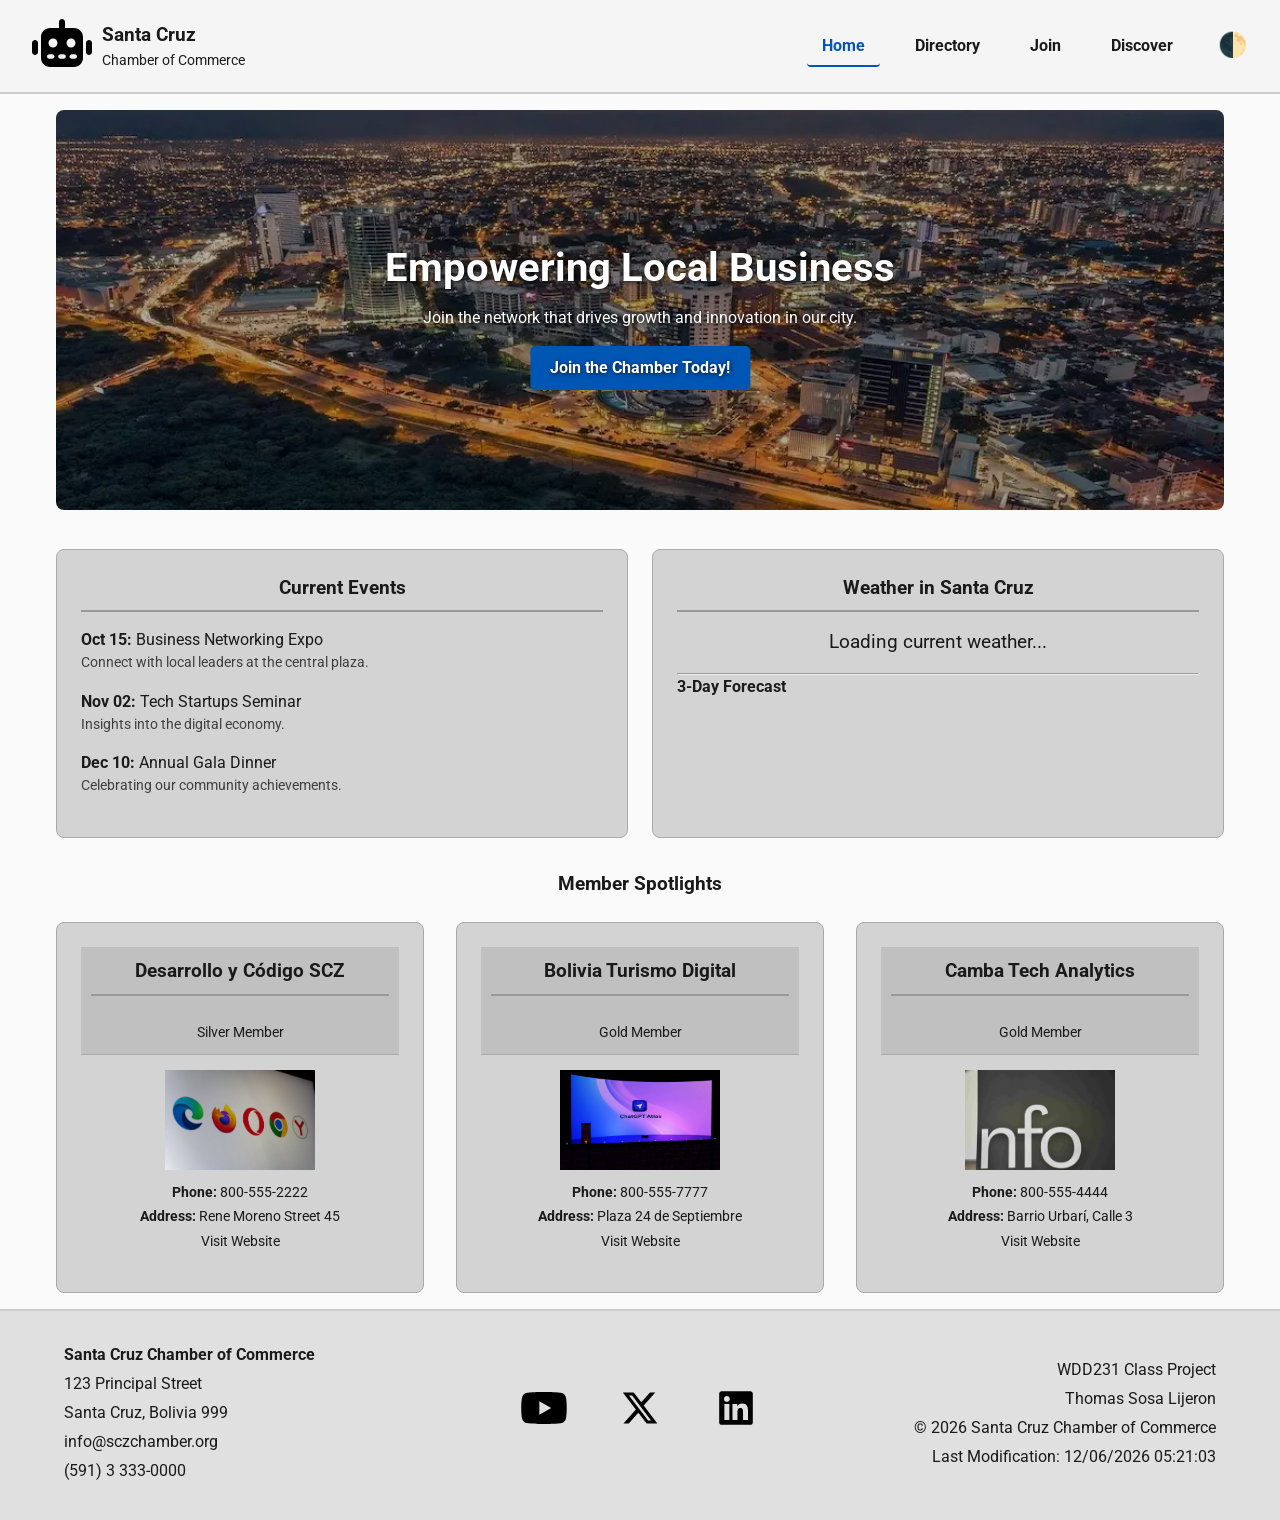
==== chamber/index.html @ 019683da "save" ====
<!DOCTYPE html>
<html lang="en">

<head>
    <meta charset="UTF-8">
    <meta name="viewport" content="width=device-width, initial-scale=1.0">
    <title>Home | Santa Cruz Chamber of Commerce</title>
    <meta name="description"
        content="Welcome to the Santa Cruz Chamber of Commerce. Discover local businesses, join our community, and stay updated with local events and weather.">
    <meta name="author" content="Thomas Sosa Lijeron">
    <meta property="og:title" content="Home - Santa Cruz Chamber of Commerce">
    <meta property="og:type" content="website">
    <meta property="og:image" content="https://sosath.github.io/chamber/images/og-home.webp">
    <meta property="og:url" content="https://sosath.github.io/chamber/index.html">
    <meta property="og:description"
        content="Join the Santa Cruz Chamber of Commerce to connect, grow, and succeed in our local business community.">
    <link rel="icon" href="images/favicon.ico" type="image/x-icon">
    <link rel="preconnect" href="https://fonts.googleapis.com">
    <link rel="preconnect" href="https://fonts.gstatic.com" crossorigin>
    <link href="https://fonts.googleapis.com/css2?family=Roboto:wght@400;700&display=swap" rel="stylesheet">
    <link rel="stylesheet" href="styles/normalize.css">
    <link rel="stylesheet" href="styles/small.css">
    <link rel="stylesheet" href="styles/larger.css">

    <script src="scripts/home.js" defer></script>
    <script src="scripts/directory.js" defer></script>
</head>

<body>
    <header>
        <div class="header-container">
            <div class="logo-container">
                <img src="images/logo.svg" alt="Chamber Logo" width="60" height="60">
                <div class="site-title">
                    <h1>Santa Cruz</h1>
                    <p>Chamber of Commerce</p>
                </div>
            </div>

            <div class="nav-controls-container">
                <nav id="primary-nav" class="desktop-nav">
                    <ul>
                        <li><a href="index.html" class="active">Home</a></li>
                        <li><a href="directory.html">Directory</a></li>
                        <li><a href="join.html">Join</a></li>
                        <li><a href="discover.html">Discover</a></li>
                    </ul>
                </nav>
                <div class="header-controls">
                    <button id="dark-mode-btn" aria-label="Toggle Dark Mode">🌓</button>
                    <button id="menu-btn" aria-label="Open menu">☰</button>
                </div>
            </div>
        </div>

        <nav id="mobile-nav" class="mobile-nav">
            <ul>
                <li><a href="index.html" class="active">Home</a></li>
                <li><a href="directory.html">Directory</a></li>
                <li><a href="join.html">Join</a></li>
                <li><a href="discover.html">Discover</a></li>
            </ul>
        </nav>
    </header>

    <main class="home-main">
        <section class="hero">
            <picture>
                <source media="(min-width: 768px)" srcset="images/hero-large.webp">
                <img src="images/hero-small.webp" alt="Santa Cruz Business District" width="100%" height="auto">
            </picture>
            <div class="hero-content">
                <h2>Empowering Local Business</h2>
                <p>Join the network that drives growth and innovation in our city.</p>
                <a href="join.html" class="cta-button">Join the Chamber Today!</a>
            </div>
        </section>

        <div class="home-grid">
            <section class="events-card card">
                <h3>Current Events</h3>
                <ul class="event-list">
                    <li>
                        <strong>Oct 15:</strong> Business Networking Expo
                        <p>Connect with local leaders at the central plaza.</p>
                    </li>
                    <li>
                        <strong>Nov 02:</strong> Tech Startups Seminar
                        <p>Insights into the digital economy.</p>
                    </li>
                    <li>
                        <strong>Dec 10:</strong> Annual Gala Dinner
                        <p>Celebrating our community achievements.</p>
                    </li>
                </ul>
            </section>

            <section class="weather-card card">
                <h3>Weather in Santa Cruz</h3>
                <div id="current-weather" class="weather-current">
                    <p>Loading current weather...</p>
                </div>
                <hr>
                <h4>3-Day Forecast</h4>
                <div id="weather-forecast" class="weather-forecast">
                </div>
            </section>
        </div>

        <section class="spotlights-section">
            <h3>Member Spotlights</h3>
            <div id="spotlights-container" class="spotlights-grid">
            </div>
        </section>
    </main>

    <footer>
        <div class="footer-col contact-info">
            <p><strong>Santa Cruz Chamber of Commerce</strong></p>
            <p>123 Principal Street</p>
            <p>Santa Cruz, Bolivia 999</p>
            <p>info@sczchamber.org</p>
            <p>(591) 3 333-0000</p>
        </div>
        <div class="footer-col social-icons">
            <a href="https://youtube.com" target="_blank" rel="noopener noreferrer" aria-label="YouTube">
                <img src="images/youtube.svg" alt="YouTube" width="48" height="48">
            </a>
            <a href="https://x.com/SosaThomas79556" target="_blank" rel="noopener noreferrer" aria-label="Twitter">
                <img src="images/x-icon.svg" alt="Twitter" width="48" height="48">
            </a>
            <a href="https://www.linkedin.com/in/thomas-sl/" target="_blank" rel="noopener noreferrer"
                aria-label="LinkedIn">
                <img src="images/linkedin-icon.svg" alt="LinkedIn" width="48" height="48">
            </a>
        </div>
        <div class="footer-col dev-info">
            <p>WDD231 Class Project</p>
            <p>Thomas Sosa Lijeron</p>
            <p>&copy; <span id="currentyear"></span> Santa Cruz Chamber of Commerce</p>
            <p>Last Modification: <span id="lastModified"></span></p>
        </div>
    </footer>
</body>

</html>
---- chamber/styles/small.css ----
:root {
    --primary-bg: #e0e0e0;
    --text-dark: #1a1a1a;
    --card-bg: #d3d3d3;
    --header-bg: #f5f5f5;
    --footer-bg: #e0e0e0;
    --body-bg: #fafafa;
    --border-light: #cccccc;
    --border-medium: #999999;
    --border-dark: #aaaaaa;
    --card-header-bg: #c0c0c0;
    --transparent: #00000000;
}

body.dark-mode {
    --primary-bg: #121212;
    --text-dark: #ffffff;
    --card-bg: #2a2a2a;
    --header-bg: #1e1e1e;
    --footer-bg: #1e1e1e;
    --body-bg: #121212;
    --card-header-bg: #333333;
    background-color: var(--primary-bg);
    color: var(--text-dark);
}

* {
    box-sizing: border-box;
    margin: 0;
    padding: 0;
}

body {
    font-family: 'Roboto', Arial, sans-serif;
    color: var(--text-dark);
    line-height: 1.5;
    background-color: var(--body-bg);
}

header {
    background-color: var(--header-bg);
    border-bottom: 2px solid var(--border-light);
}

.header-container {
    display: flex;
    justify-content: space-between;
    align-items: center;
    padding: 1rem;
}

.logo-container {
    display: flex;
    align-items: center;
    gap: 10px;
}

body.dark-mode .logo-container img {
    filter: brightness(0) invert(1);
    transition: filter 0.3s ease;
}

.site-title h1 {
    font-size: 1.2rem;
    margin: 0;
}

.site-title p {
    font-size: 0.9rem;
    margin: 0;
}

.nav-controls-container {
    display: flex;
    align-items: center;
    gap: 15px;
}

.desktop-nav {
    display: none;
}

.header-controls {
    display: flex;
    gap: 10px;
    align-items: center;
}

#dark-mode-btn,
#menu-btn {
    font-size: 1.5rem;
    background: none;
    border: none;
    cursor: pointer;
    color: var(--text-dark);
}

.mobile-nav {
    display: none;
    background-color: var(--header-bg);
}

.mobile-nav.open {
    display: block;
}

.mobile-nav ul {
    list-style: none;
    padding: 0;
}

.mobile-nav li a {
    display: block;
    padding: 15px;
    text-align: center;
    text-decoration: none;
    color: var(--text-dark);
    border-top: 1px solid var(--border-light);
}

main {
    padding: 1rem;
    max-width: 1200px;
    margin: 0 auto;
}

main h2 {
    margin-bottom: 1rem;
    text-align: center;
}

.view-toggles {
    text-align: center;
    margin-bottom: 1.5rem;
}

.view-toggles button {
    padding: 8px 16px;
    margin: 0 5px;
    cursor: pointer;
    background-color: var(--card-bg);
    color: var(--text-dark);
    border: 1px solid var(--border-medium);
    border-radius: 4px;
}

#directory-container.grid {
    display: grid;
    grid-template-columns: 1fr;
    gap: 1.5rem;
}

.member-card {
    background-color: var(--card-bg);
    border: 1px solid var(--border-dark);
    border-radius: 8px;
    overflow: hidden;
    text-align: center;
}

.card-header {
    background-color: var(--card-header-bg);
    padding: 10px;
    border-bottom: 1px solid var(--border-dark);
}

.card-header h3 {
    margin: 0;
    font-size: 1.2rem;
}

.tagline {
    font-size: 0.85rem;
}

.card-body {
    display: flex;
    flex-direction: column;
    padding: 15px;
    gap: 10px;
    align-items: center;
}

.card-img-container {
    height: 100px;
    display: flex;
    justify-content: center;
    align-items: center;
}

.card-img-container img {
    max-width: 100%;
    max-height: 100px;
    object-fit: contain;
}

.card-info {
    font-size: 0.85rem;
    text-align: center;
    line-height: 1.8;
}

.card-info a {
    color: var(--text-dark);
    text-decoration: none;
}

#directory-container.list {
    display: flex;
    flex-direction: column;
    gap: 10px;
}

#directory-container.list .member-card {
    display: flex;
    flex-direction: column;
    background-color: var(--primary-bg);
    border: 1px solid var(--border-light);
    border-radius: 0;
    text-align: left;
}

#directory-container.list .card-header {
    background-color: var(--transparent);
    border-bottom: none;
    padding-bottom: 0;
}

#directory-container.list .card-body {
    flex-direction: column;
    align-items: flex-start;
    padding-top: 5px;
}

#directory-container.list .card-img-container {
    display: none;
}

#directory-container.list .card-info {
    text-align: left;
}

footer {
    background-color: var(--footer-bg);
    padding: 2rem 1rem;
    display: flex;
    flex-direction: column;
    gap: 1.5rem;
    text-align: left;
    border-top: 2px solid var(--border-light);
}

.social-icons {
    display: flex;
    gap: 48px;
    align-items: center;
}

.social-icons a {
    font-size: 3rem;
    text-decoration: none;
    color: var(--text-dark);
}

.social-icons img {
    width: 48px;
    height: 48px;
    transition: transform 0.2s ease, filter 0.3s ease;
}

.social-icons img:hover {
    transform: scale(1.1);
}

body.dark-mode .social-icons img {
    filter: brightness(0) invert(1);
}

.dev-info p,
.contact-info p {
    margin-bottom: 5px;
}

.hero {
    position: relative;
    text-align: center;
    margin-bottom: 2rem;
}

.hero img {
    width: 100%;
    height: 300px;
    object-fit: cover;
    border-radius: 8px;
    filter: brightness(0.7);
}

.hero-content {
    position: absolute;
    top: 50%;
    left: 50%;
    transform: translate(-50%, -50%);
    width: 90%;
    color: #ffffff;
    text-shadow: 1px 1px 4px rgba(0, 0, 0, 0.8);
}

.hero-content h2 {
    font-size: 1.8rem;
    margin-bottom: 0.5rem;
}

.cta-button {
    display: inline-block;
    background-color: #0056b3;
    color: #ffffff;
    padding: 10px 20px;
    text-decoration: none;
    border-radius: 5px;
    font-weight: bold;
    margin-top: 1rem;
    transition: background-color 0.3s ease;
}

.cta-button:hover {
    background-color: #003d82;
}

.home-grid {
    display: flex;
    flex-direction: column;
    gap: 1.5rem;
    margin-bottom: 2rem;
}

.card {
    background-color: var(--card-bg);
    border: 1px solid var(--border-dark);
    border-radius: 8px;
    padding: 1.5rem;
}

.card h3 {
    text-align: center;
    margin-bottom: 1rem;
    border-bottom: 2px solid var(--border-medium);
    padding-bottom: 0.5rem;
}

.event-list {
    list-style-type: none;
}

.event-list li {
    margin-bottom: 1rem;
}

.event-list p {
    margin: 0;
    font-size: 0.9rem;
    color: var(--text-dark);
    opacity: 0.8;
}

.weather-current {
    text-align: center;
    font-size: 1.2rem;
    margin-bottom: 1rem;
}

.weather-current img {
    vertical-align: middle;
}

.weather-forecast {
    display: flex;
    justify-content: space-between;
    text-align: center;
    font-size: 0.9rem;
}

.spotlights-section h3 {
    text-align: center;
    margin-bottom: 1.5rem;
}

.spotlights-grid {
    display: flex;
    flex-direction: column;
    gap: 1.5rem;
}

.desktop-nav a,
.mobile-nav a {
    transition: color 0.3s ease, background-color 0.3s ease;
    padding: 10px 15px;
    border-radius: 4px;
}

.desktop-nav a:hover,
.mobile-nav a:hover {
    color: #0056b3;
    background-color: rgba(0, 0, 0, 0.05);
}

.desktop-nav a.active,
.mobile-nav a.active {
    color: #0056b3;
    border-bottom: 2px solid #0056b3;
    font-weight: bold;
}

body.dark-mode .desktop-nav a:hover,
body.dark-mode .mobile-nav a:hover {
    color: #66b2ff;
    background-color: rgba(255, 255, 255, 0.1);
}

body.dark-mode .desktop-nav a.active,
body.dark-mode .mobile-nav a.active {
    color: #66b2ff;
    border-bottom-color: #66b2ff;
}
---- chamber/styles/larger.css ----
@media screen and (min-width: 768px) {
    .header-container {
        padding: 1rem 2rem;
    }

    #menu-btn {
        display: none;
    }

    .mobile-nav {
        display: none !important;
    }

    .nav-controls-container {
        display: flex;
        align-items: center;
        gap: 30px;
    }

    .desktop-nav {
        display: block;
    }

    .desktop-nav ul {
        display: flex;
        list-style: none;
        gap: 20px;
        margin: 0;
        padding: 0;
    }

    .desktop-nav a {
        text-decoration: none;
        color: var(--text-dark);
        font-weight: bold;
    }

    #directory-container.grid {
        grid-template-columns: repeat(3, 1fr);
        gap: 1.5rem;
    }

    #directory-container.list .member-card {
        flex-direction: row;
        align-items: center;
        padding: 10px;
    }

    #directory-container.list .card-header {
        flex: 1;
        padding: 10px;
    }

    #directory-container.list .card-body {
        flex: 2;
        flex-direction: row;
        justify-content: space-around;
        padding: 0;
    }

    #directory-container.list .card-info {
        display: flex;
        justify-content: space-between;
        width: 100%;
        text-align: left;
    }

    footer {
        flex-direction: row;
        justify-content: space-between;
        align-items: center;
        padding: 2rem 5%;
    }

    .footer-col.contact-info {
        text-align: left;
        flex: 1;
    }

    .footer-col.social-icons {
        justify-content: center;
        flex: 1;
    }

    .footer-col.dev-info {
        text-align: right;
        flex: 1;
    }
}

@media screen and (min-width: 768px) {
    .hero img {
        height: 400px;
    }

    .hero-content h2 {
        font-size: 2.5rem;
    }

    .home-grid {
        display: grid;
        grid-template-columns: 1fr 1fr;
        /* Two columns side by side */
        align-items: stretch;
    }

    .spotlights-grid {
        display: grid;
        grid-template-columns: repeat(auto-fit, minmax(300px, 1fr));
        gap: 2rem;
    }
}
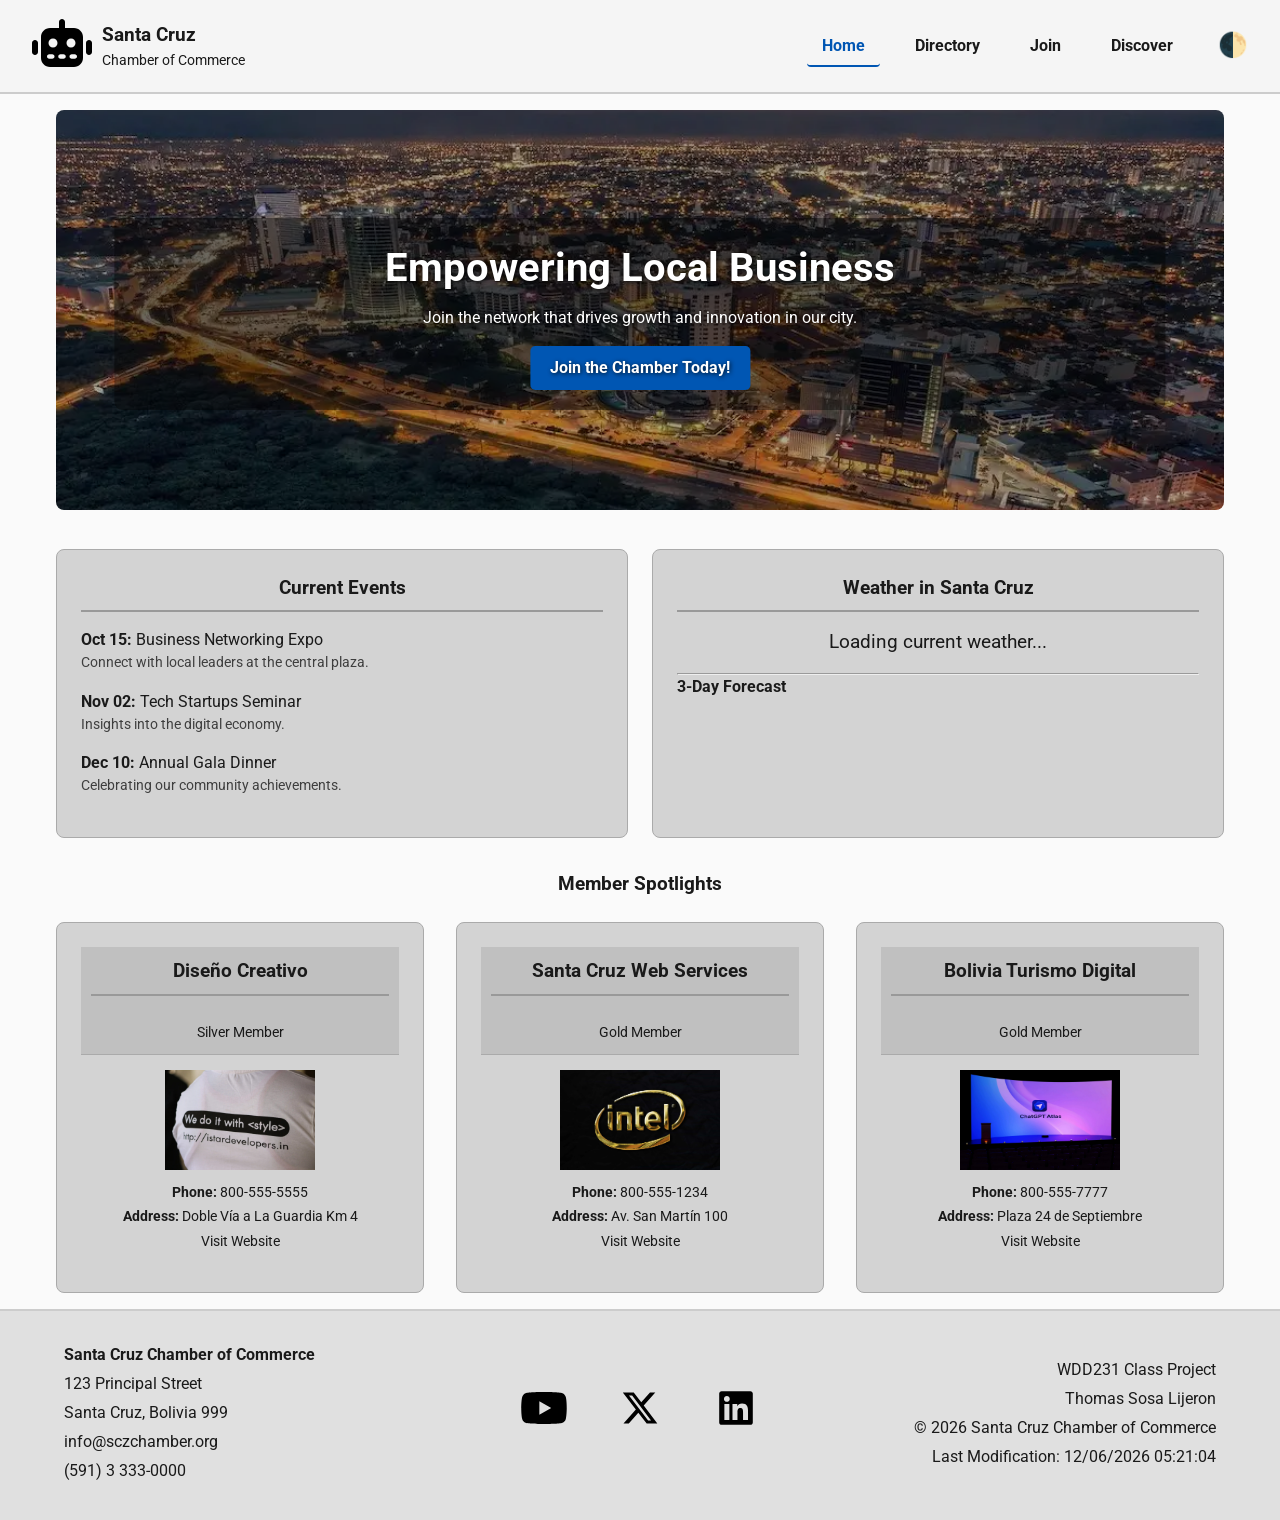
==== commit 392e9aed: "save" ====
--- a/chamber/index.html
+++ b/chamber/index.html
@@ -8,9 +8,9 @@
     <meta name="description"
         content="Welcome to the Santa Cruz Chamber of Commerce. Discover local businesses, join our community, and stay updated with local events and weather.">
     <meta name="author" content="Thomas Sosa Lijeron">
-    <meta property="og:title" content="Home - Santa Cruz Chamber of Commerce">
+    <meta property="og:title" content="Santa Cruz Chamber of Commerce - Home Page">
     <meta property="og:type" content="website">
-    <meta property="og:image" content="https://sosath.github.io/chamber/images/og-home.webp">
+    <meta property="og:image" content="https://sosath.github.io/wdd231/chamber/images/og-home.webp">
     <meta property="og:url" content="https://sosath.github.io/chamber/index.html">
     <meta property="og:description"
         content="Join the Santa Cruz Chamber of Commerce to connect, grow, and succeed in our local business community.">
@@ -66,7 +66,7 @@
     <main class="home-main">
         <section class="hero">
             <picture>
-                <source media="(min-width: 768px)" srcset="images/hero-large.webp">
+                <source media="(min-width: 768px)" srcset="images/hero-large.webp" alt="Santa Cruz Business District">
                 <img src="images/hero-small.webp" alt="Santa Cruz Business District" width="100%" height="auto">
             </picture>
             <div class="hero-content">
@@ -127,11 +127,11 @@
                 <img src="images/youtube.svg" alt="YouTube" width="48" height="48">
             </a>
             <a href="https://x.com/SosaThomas79556" target="_blank" rel="noopener noreferrer" aria-label="Twitter">
-                <img src="images/x-icon.svg" alt="Twitter" width="48" height="48">
+                <img src="images/twitter.svg" alt="Twitter" width="48" height="48">
             </a>
             <a href="https://www.linkedin.com/in/thomas-sl/" target="_blank" rel="noopener noreferrer"
                 aria-label="LinkedIn">
-                <img src="images/linkedin-icon.svg" alt="LinkedIn" width="48" height="48">
+                <img src="images/linkedin.svg" alt="LinkedIn" width="48" height="48">
             </a>
         </div>
         <div class="footer-col dev-info">
--- a/chamber/styles/small.css
+++ b/chamber/styles/small.css
@@ -303,6 +303,10 @@
     width: 90%;
     color: #ffffff;
     text-shadow: 1px 1px 4px rgba(0, 0, 0, 0.8);
+    background-color: rgba(0, 0, 0, 0.4);
+    padding: 20px;
+    border-radius: 8px;
+    color: #ffffff;
 }
 
 .hero-content h2 {
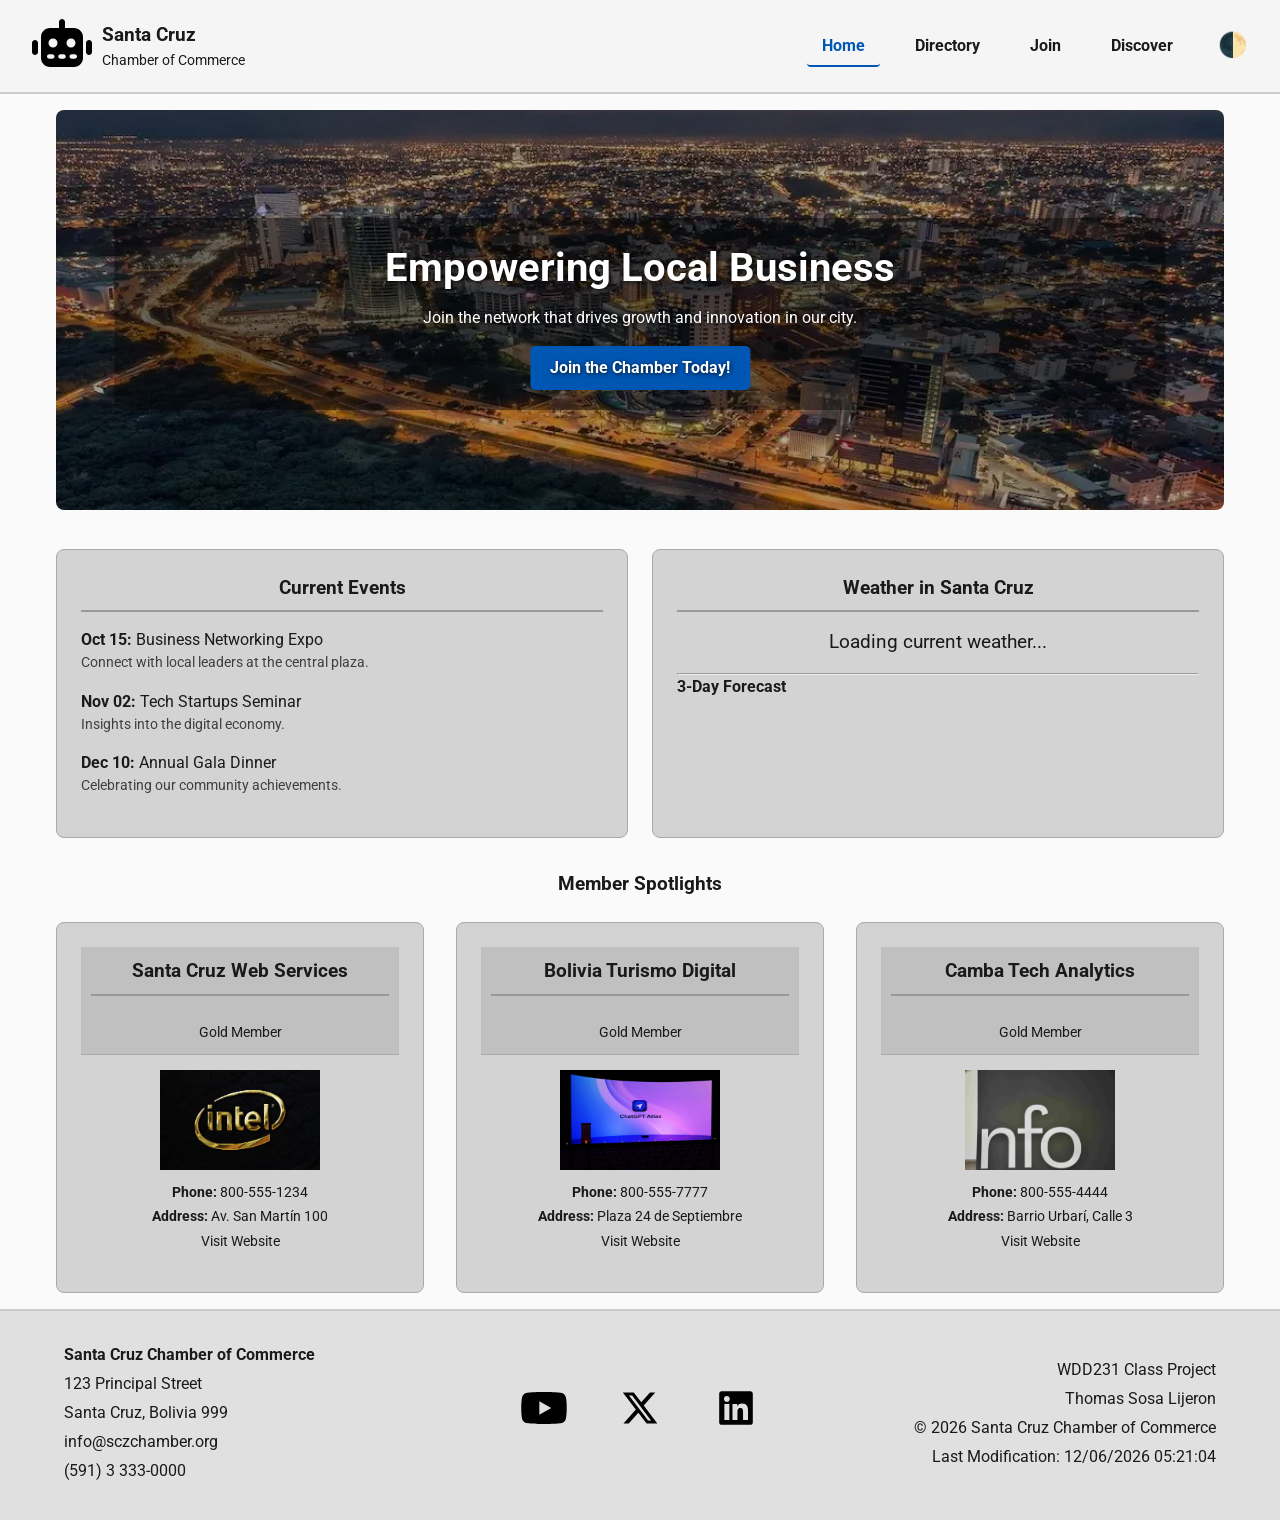
==== commit 61f1cdbc: "safe" ====
--- a/chamber/index.html
+++ b/chamber/index.html
@@ -66,8 +66,8 @@
     <main class="home-main">
         <section class="hero">
             <picture>
-                <source media="(min-width: 768px)" srcset="images/hero-large.webp" alt="Santa Cruz Business District">
-                <img src="images/hero-small.webp" alt="Santa Cruz Business District" width="100%" height="auto">
+                <source media="(min-width: 768px)" srcset="images/hero-large.webp">
+                <img src="images/hero-small.webp" alt="Santa Cruz Business District" width="1200" height="600">
             </picture>
             <div class="hero-content">
                 <h2>Empowering Local Business</h2>
--- a/chamber/styles/small.css
+++ b/chamber/styles/small.css
@@ -424,4 +424,12 @@
 body.dark-mode .mobile-nav a.active {
     color: #66b2ff;
     border-bottom-color: #66b2ff;
+}
+
+.card-info a:hover {
+    background-color: var(--text-dark);
+    color: var(--body-bg);
+    text-decoration: underline;
+    transition: all 0.3s ease;
+    opacity: 0.8;
 }
